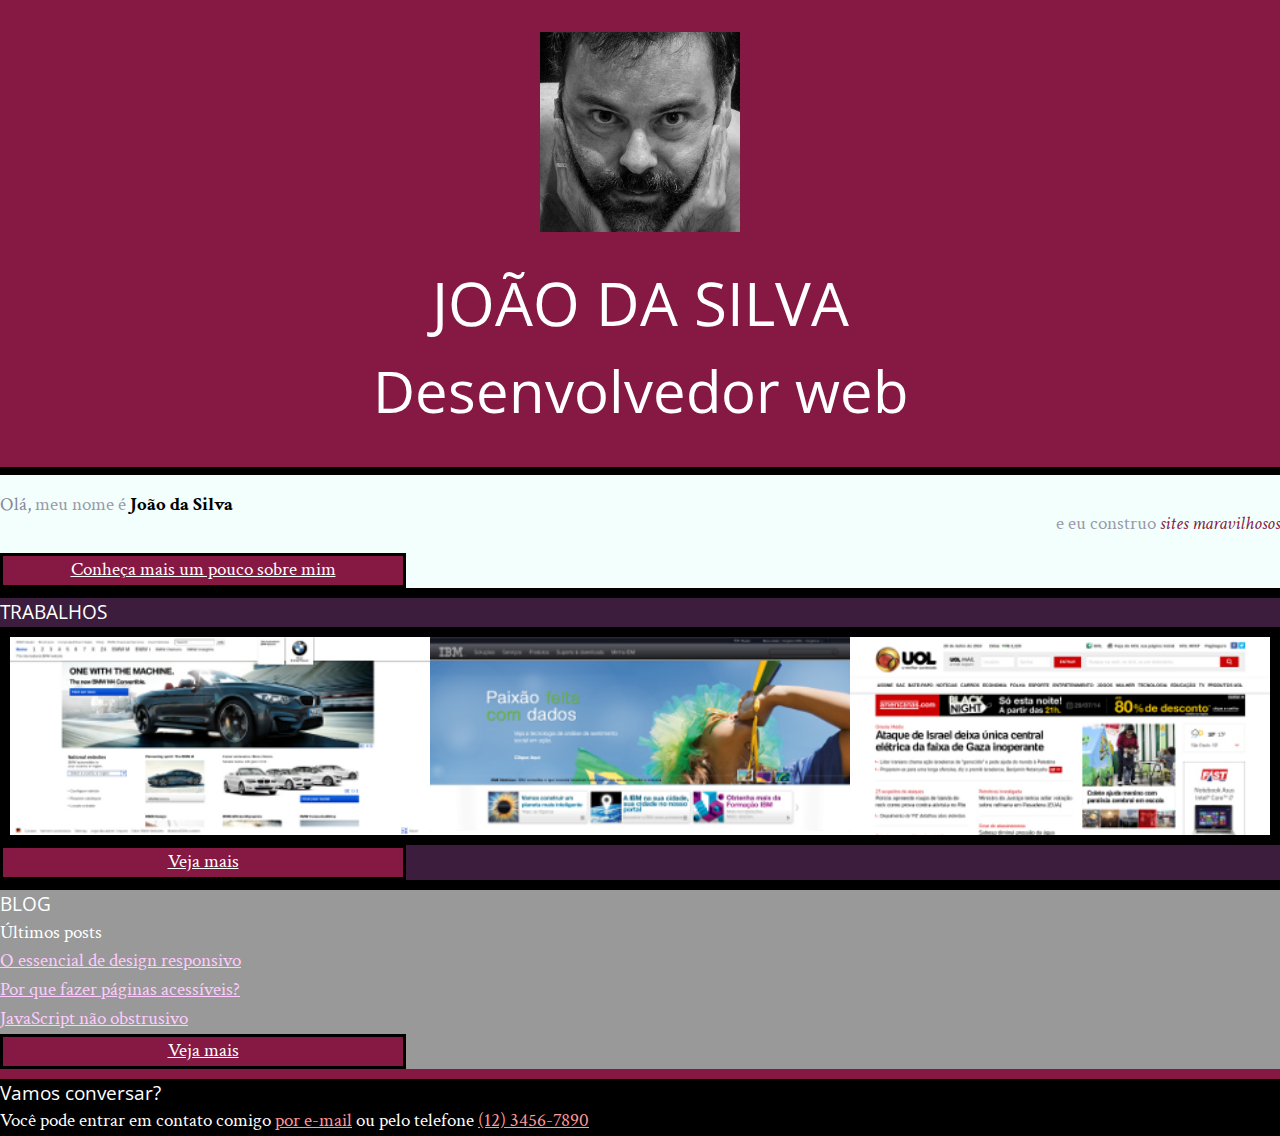
==== index.html @ 9b1b8ce1 "Página principal atualizada" ====
<!DOCTYPE html>
<html lang="pt">
<head>
    <meta charset="UTF-8">
    <title>João da Silva - Desenvolvedor Web</title>
    <link rel="shortcut icon" href="imagens/favicon.png">
    <link rel="stylesheet" href="css/reset.css">
    <link rel="stylesheet" href="css/site.css">
    <link rel="stylesheet" href="css/index.css">
    <link rel="stylesheet" href="http://fonts.googleapis.com/css?family=Crimson+Text:400,400italic,600">
    <link rel="stylesheet" href="http://fonts.googleapis.com/css?family=Open+Sans+Condensed:700">
    <link rel="stylesheet" href="http://fonts.googleapis.com/css?family=Shadows+Into+Light">
</head>
<body>
    <header class="titulo-principal">
        <img class="foto-home" src="imagens/eu.jpg" alt="Foto de João da Silva">
        <h1>João da Silva</h1>
        <p class="subtitulo-principal">Desenvolvedor web</p>
    </header>
    <main>
        <section class="secao-inicio saudacao">
            <p class="saudacao"><span class="saudacao-inicio">Olá,</span> meu nome é <strong>João da Silva</strong> <span class="saudacao-ultima-linha">e eu construo <em>sites maravilhosos</em></span></p>
            <a class="botao-index" href="bio.html">Conheça mais um pouco sobre mim</a>
        </section>
        <section class="secao-inicio trabalhos">
            <h2>Trabalhos</h2>
            <ul>
                <li><img src="imagens/bmw.png" alt="Site da BMW"></li>
                <li><img src="imagens/ibm.png" alt="Site da IBM"></li>
                <li><img src="imagens/uol.png" alt="Site da UOL"></li>
            </ul>
            <a class="botao-index" href="portfolio.html">Veja mais</a>
        </section>
        <section class="secao-inicio blog">
            <h2>Blog</h2>
            <small>Últimos posts</small>
            <ol>
                <li>
                    <a href="blog.html">O essencial de design responsivo</a>
                </li>
                <li>
                    <a href="blog.html">Por que fazer páginas acessíveis?</a>
                </li>
                <li>
                    <a href="blog.html">JavaScript não obstrusivo</a>
                </li>
            </ol>
            <a class="botao-index" href="blog.html">Veja mais</a>
        </section>
    </main>
    <footer>
        <h2>Vamos conversar?</h2>
        <p>Você pode entrar em contato comigo <a href="contato.html">por e-mail</a> ou pelo telefone <a href="tel:+551234567890">(12) 3456-7890</a></p>
    </footer>
</body>
</html>
---- css/site.css ----
body {
    font-family: "Crimson Text", "Times New Roman", serif;
    background-color: #F2FFFC;
    font-size: 120%;
    line-height: 1.5;
}

h1,
h2,
.subtitulo-principal {
    font-family: "Open Sans Condensed", "Arial", sans-serif;
}

h1 {
    text-transform: uppercase;
    font-size: 60px;
}

.titulo-principal {
    font-size: 300%;
    text-align: center;
    background-color: #851944;
    color: #FFF;
    padding: 2rem;
    border-bottom: .5rem solid #000;
}

.subtitulo-texto {
    font-size: 30px;
    clear: both;
}

main a {
    color: #851944;
}

main p {
    text-align: justify;
    margin: 20px 0;
}

.navegacao-site {
    text-align: center;
    background-color: #3C1D3D;
    color: #F2FFFC;
    padding: 20px;
}

.navegacao-site a {
    color: inherit;
    font-family: "Open Sans Condensed", "Arial", sans-serif;
    text-transform: lowercase;
}

.navegacao-site h1 {
    font-size: 30px;
    margin-bottom: 25px;
}

.rodape-pagina {
    background-color: #000;
    color: #F2FFFC;
    padding: 20px;
    clear: both;
    bottom: 0;
    left: 0;
    width: 100%;
    box-sizing: border-box;
}

.container {
    width: 720px;
    margin-left: auto;
    margin-right: auto;
    padding: 30px 0;
}

strong {
    font-weight: bold;
}

em {
    font-style: italic;
}

.icones-redes-sociais li {
    display: inline-block;
}

.icones-redes-sociais a {
    width: 40px;
    height: 40px;
    display: block;
    text-indent: -99999px;
}

.github {
    background-image: url(../imagens/github.png);
}

.twitter {
    background-image: url(../imagens/twitter.png);
}

.linkedin {
    background-image: url(../imagens/linkedin.png);
}

main {
    width: 80%;
    float: left;
}

.minha-foto,
.navegacao-site {
    border-left: 10px solid black;
    border-bottom: 10px solid black;
    box-sizing: border-box;
}

.navegacao-site {
    width: 20%;
    float: right;
    position: relative;
    top: 300px;
}

.minha-foto {
    position: absolute;
    top: 0;
    right: 0;
    height: 300px;
}
---- css/index.css ----
.foto-home {
    height: 200px;
}
.saudacao p {
    color: #99A;
    line-height: 1;
}
.saudacao-inicio {
    color: #889;
}
.saudacao-ultima-linha {
    text-align: right;
    display: block;
}
.saudacao strong {
    color: #000;
}
.saudacao em {
    color: #851944;
}
.botao-index {
    background-color: #851944;
    color: #FFF;
    border: .2em solid black;
    width: 400px;
    display: block;
    text-align: center;
}
.secao-inicio h2 {
    text-transform: uppercase;
}
.trabalhos {
    background-color: #3C1D3D;
    border-top: 10px solid #000;
    border-bottom: 10px solid #000;
}
.trabalhos h2 {
    color: #FFF;
}
.trabalhos ul {
    overflow: hidden;
    border: 10px solid black;
}
.trabalhos li {
    float: left;
    width: 33.333%;
}
.trabalhos img {
    width: 100%;
    display: block;
}
.blog {
    background-color: #999;
    color: #FFF;
    border-bottom: 10px solid #851944;
}
.blog li a {
    color: #FCF;
}
footer {
    background-color: #000;
    color: #FFF;
}
footer a {
    color: #F99;
}
main {
    width: 100%;
    padding-bottom: 0;
    float: none;
}
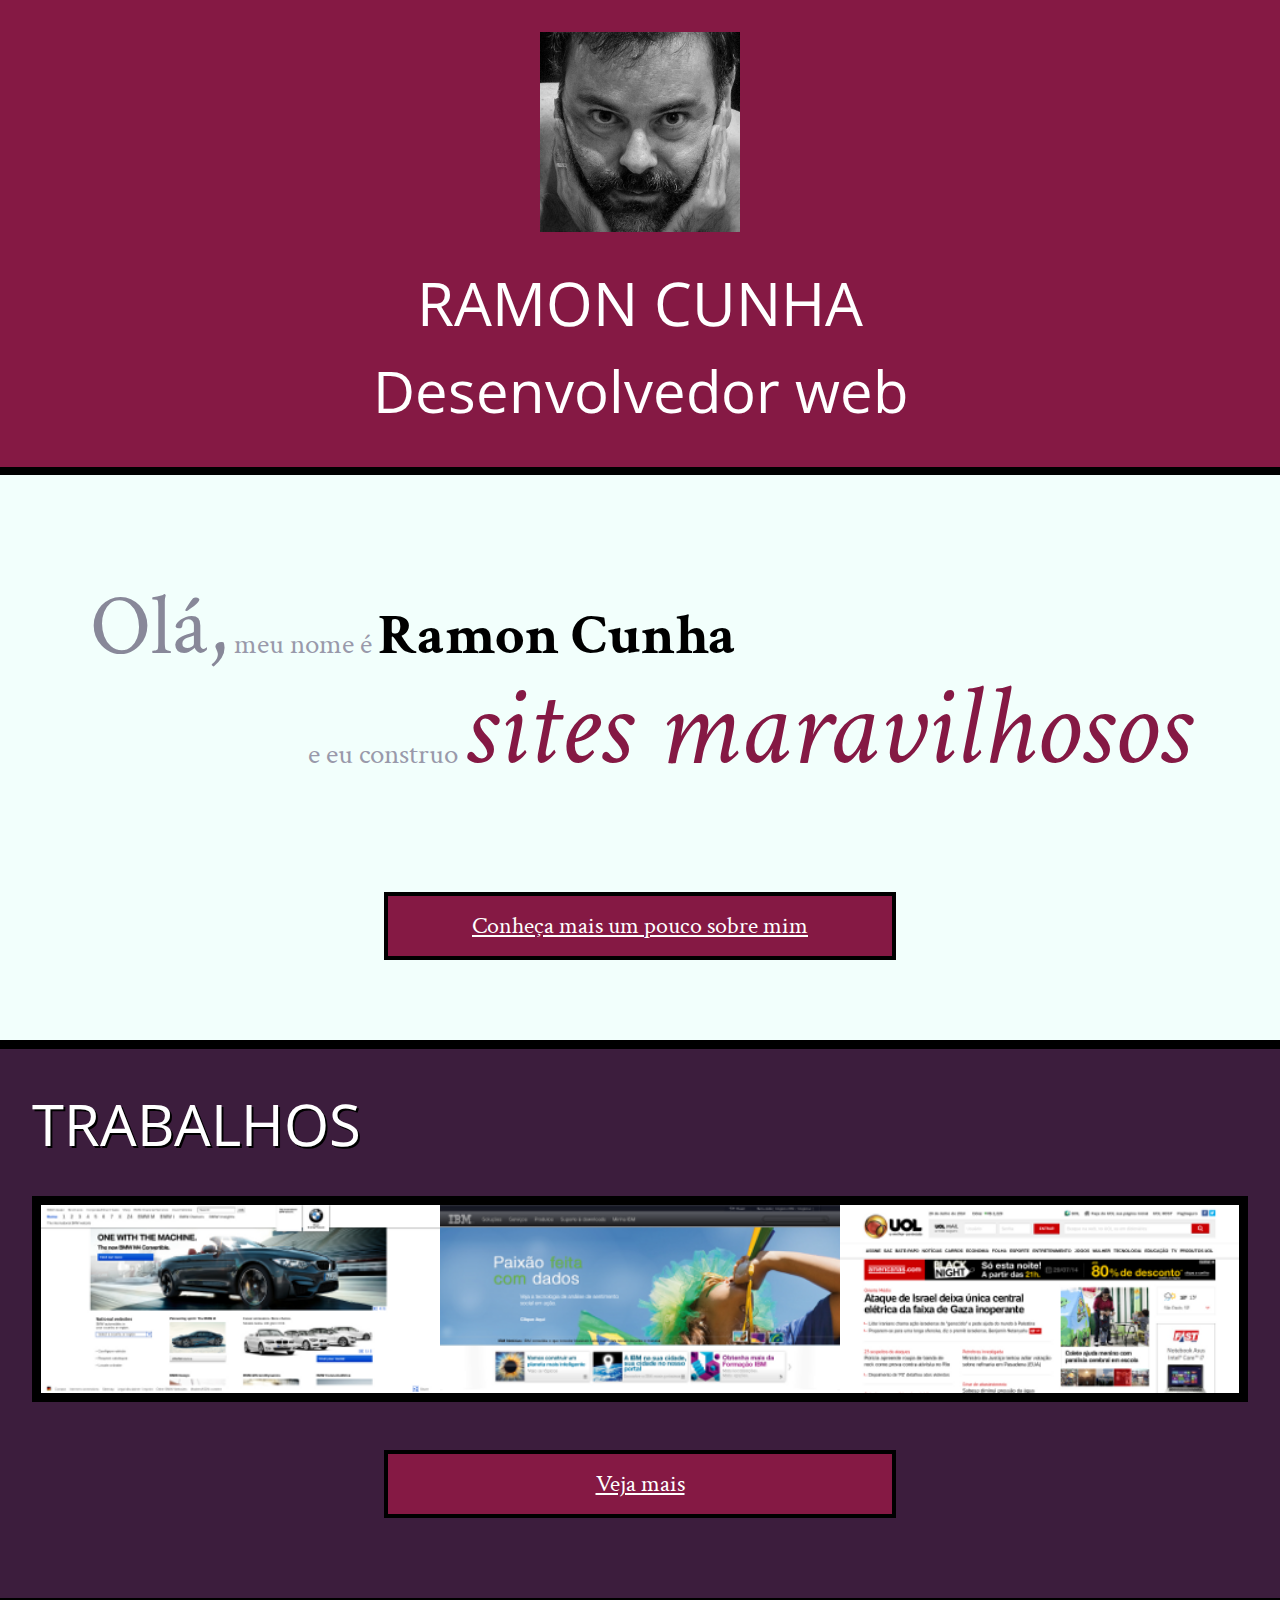
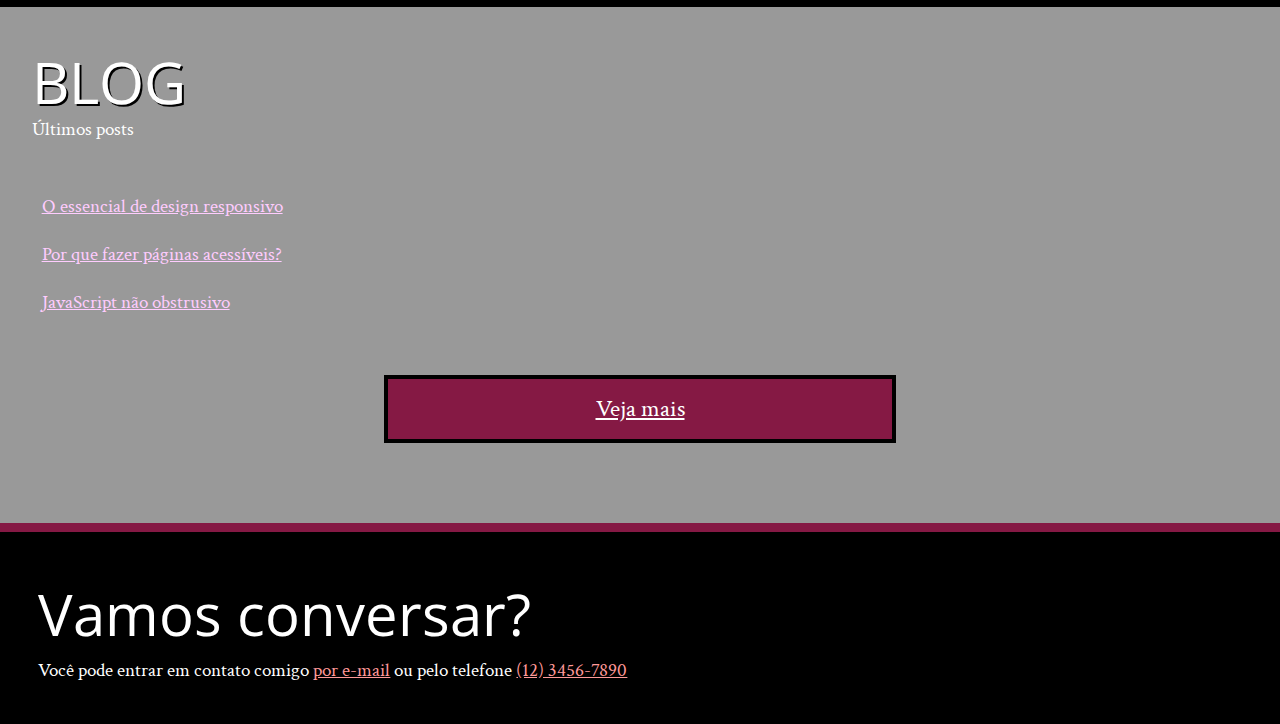
==== commit f8d983f5: "Alterando valores para medida flexivel" ====
--- a/index.html
+++ b/index.html
@@ -2,7 +2,7 @@
 <html lang="pt">
 <head>
     <meta charset="UTF-8">
-    <title>João da Silva - Desenvolvedor Web</title>
+    <title>Ramon Cunha - Desenvolvedor Web</title>
     <link rel="shortcut icon" href="imagens/favicon.png">
     <link rel="stylesheet" href="css/reset.css">
     <link rel="stylesheet" href="css/site.css">
@@ -14,12 +14,12 @@
 <body>
     <header class="titulo-principal">
         <img class="foto-home" src="imagens/eu.jpg" alt="Foto de João da Silva">
-        <h1>João da Silva</h1>
+        <h1>Ramon Cunha</h1>
         <p class="subtitulo-principal">Desenvolvedor web</p>
     </header>
     <main>
         <section class="secao-inicio saudacao">
-            <p class="saudacao"><span class="saudacao-inicio">Olá,</span> meu nome é <strong>João da Silva</strong> <span class="saudacao-ultima-linha">e eu construo <em>sites maravilhosos</em></span></p>
+            <p class="saudacao"><span class="saudacao-inicio">Olá,</span> meu nome é <strong>Ramon Cunha</strong> <span class="saudacao-ultima-linha">e eu construo <em>sites maravilhosos</em></span></p>
             <a class="botao-index" href="bio.html">Conheça mais um pouco sobre mim</a>
         </section>
         <section class="secao-inicio trabalhos">
--- a/css/index.css
+++ b/css/index.css
@@ -2,44 +2,58 @@
     height: 200px;
 }
 .saudacao p {
+    font-size: 1.5em;
     color: #99A;
     line-height: 1;
+    padding: 2em;
 }
 .saudacao-inicio {
     color: #889;
+    font-size: 3em;
 }
 .saudacao-ultima-linha {
     text-align: right;
     display: block;
 }
 .saudacao strong {
+    font-size: 2em;
     color: #000;
 }
 .saudacao em {
     color: #851944;
+    font-size: 4em;
 }
 .botao-index {
     background-color: #851944;
     color: #FFF;
     border: .2em solid black;
-    width: 400px;
+    width: 40ch;
     display: block;
     text-align: center;
+    font-size: 1.25em;
+    padding: .5em;
+    margin: 2em auto;
+}
+.secao-inicio {
+    padding: 2rem;
 }
 .secao-inicio h2 {
     text-transform: uppercase;
+    font-size: 3em;
+    text-shadow: 2px 2px #000;
+    margin-bottom: .5em;
 }
 .trabalhos {
     background-color: #3C1D3D;
-    border-top: 10px solid #000;
-    border-bottom: 10px solid #000;
+    border-top: .5em solid #000;
+    border-bottom: .5em solid #000;
 }
 .trabalhos h2 {
     color: #FFF;
 }
 .trabalhos ul {
     overflow: hidden;
-    border: 10px solid black;
+    border: .5em solid black;
 }
 .trabalhos li {
     float: left;
@@ -52,14 +66,24 @@
 .blog {
     background-color: #999;
     color: #FFF;
-    border-bottom: 10px solid #851944;
+    border-bottom: .5em solid #851944;
+}
+.blog small {
+    position: relative;
+    top: -2em;
 }
 .blog li a {
     color: #FCF;
+    padding: .5em;
+    display: block;
 }
 footer {
     background-color: #000;
     color: #FFF;
+    padding: 2em;
+}
+footer h2{
+    font-size: 3em;
 }
 footer a {
     color: #F99;
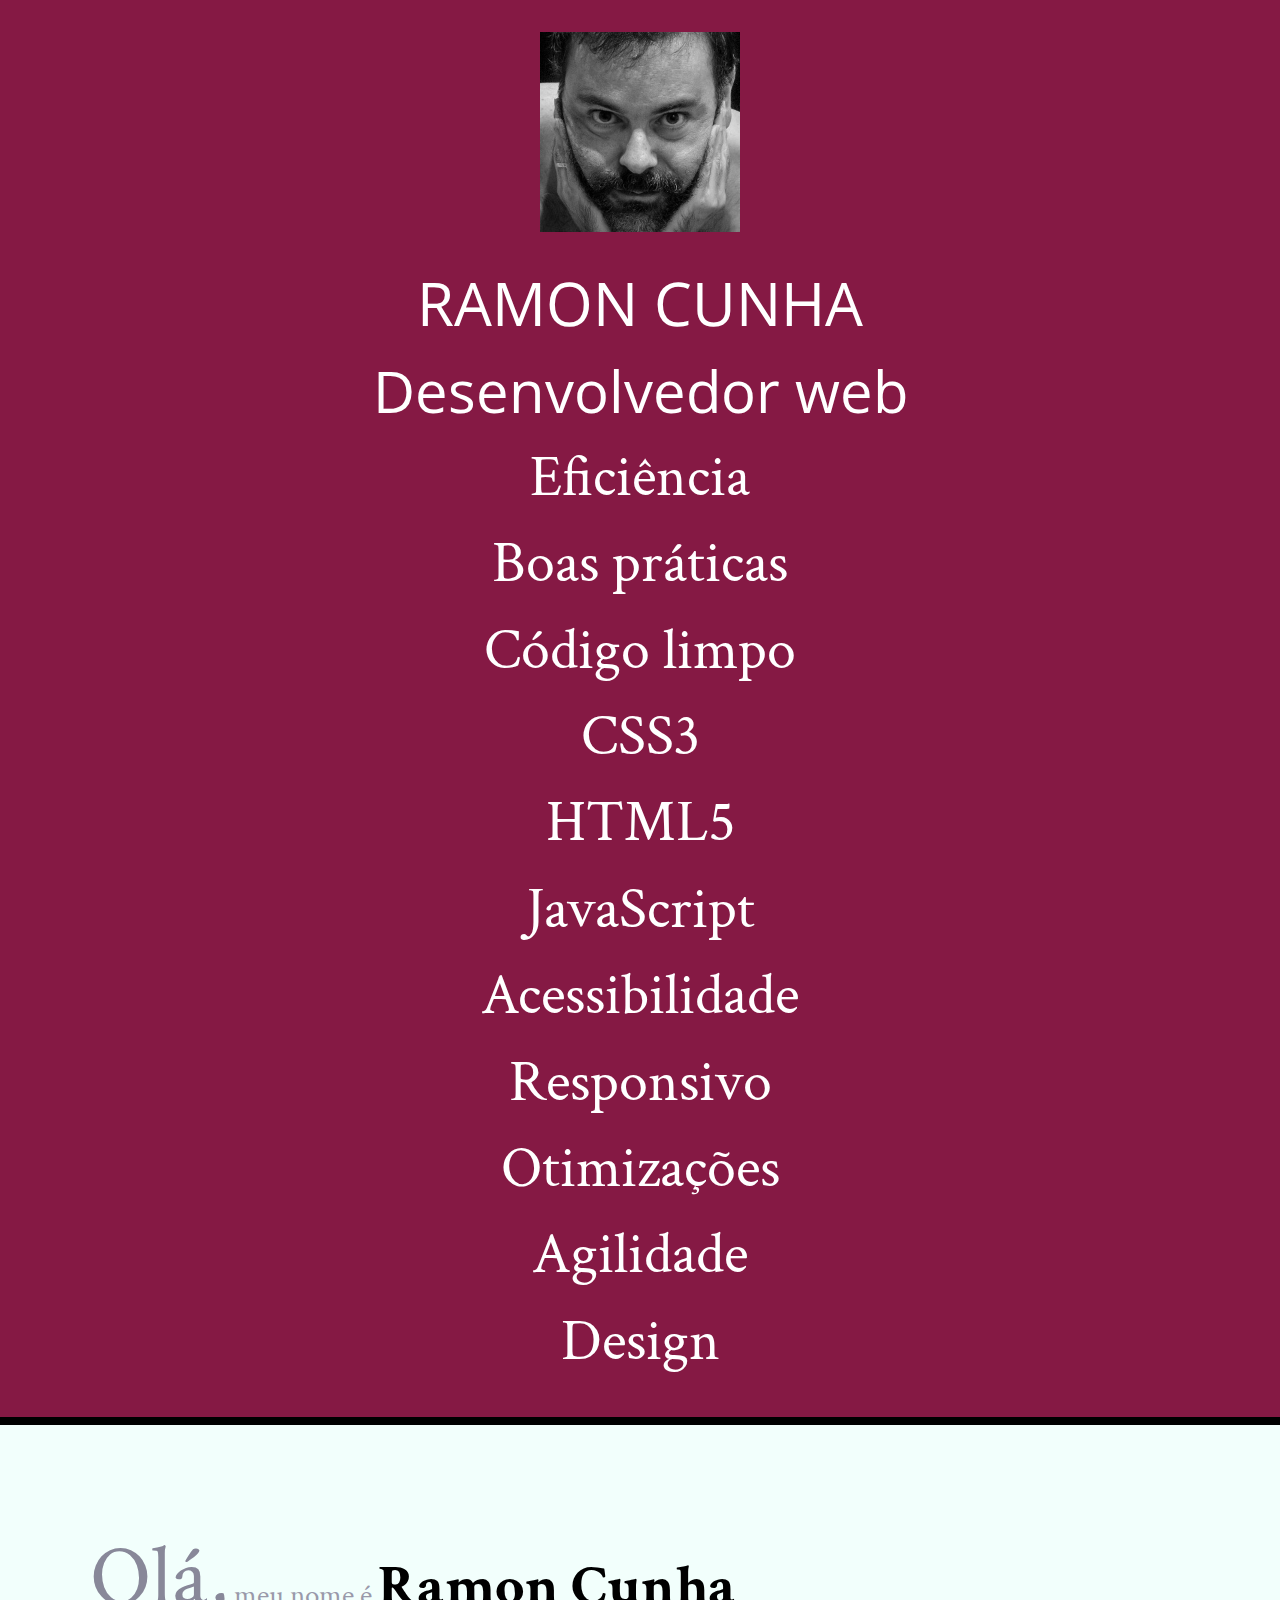
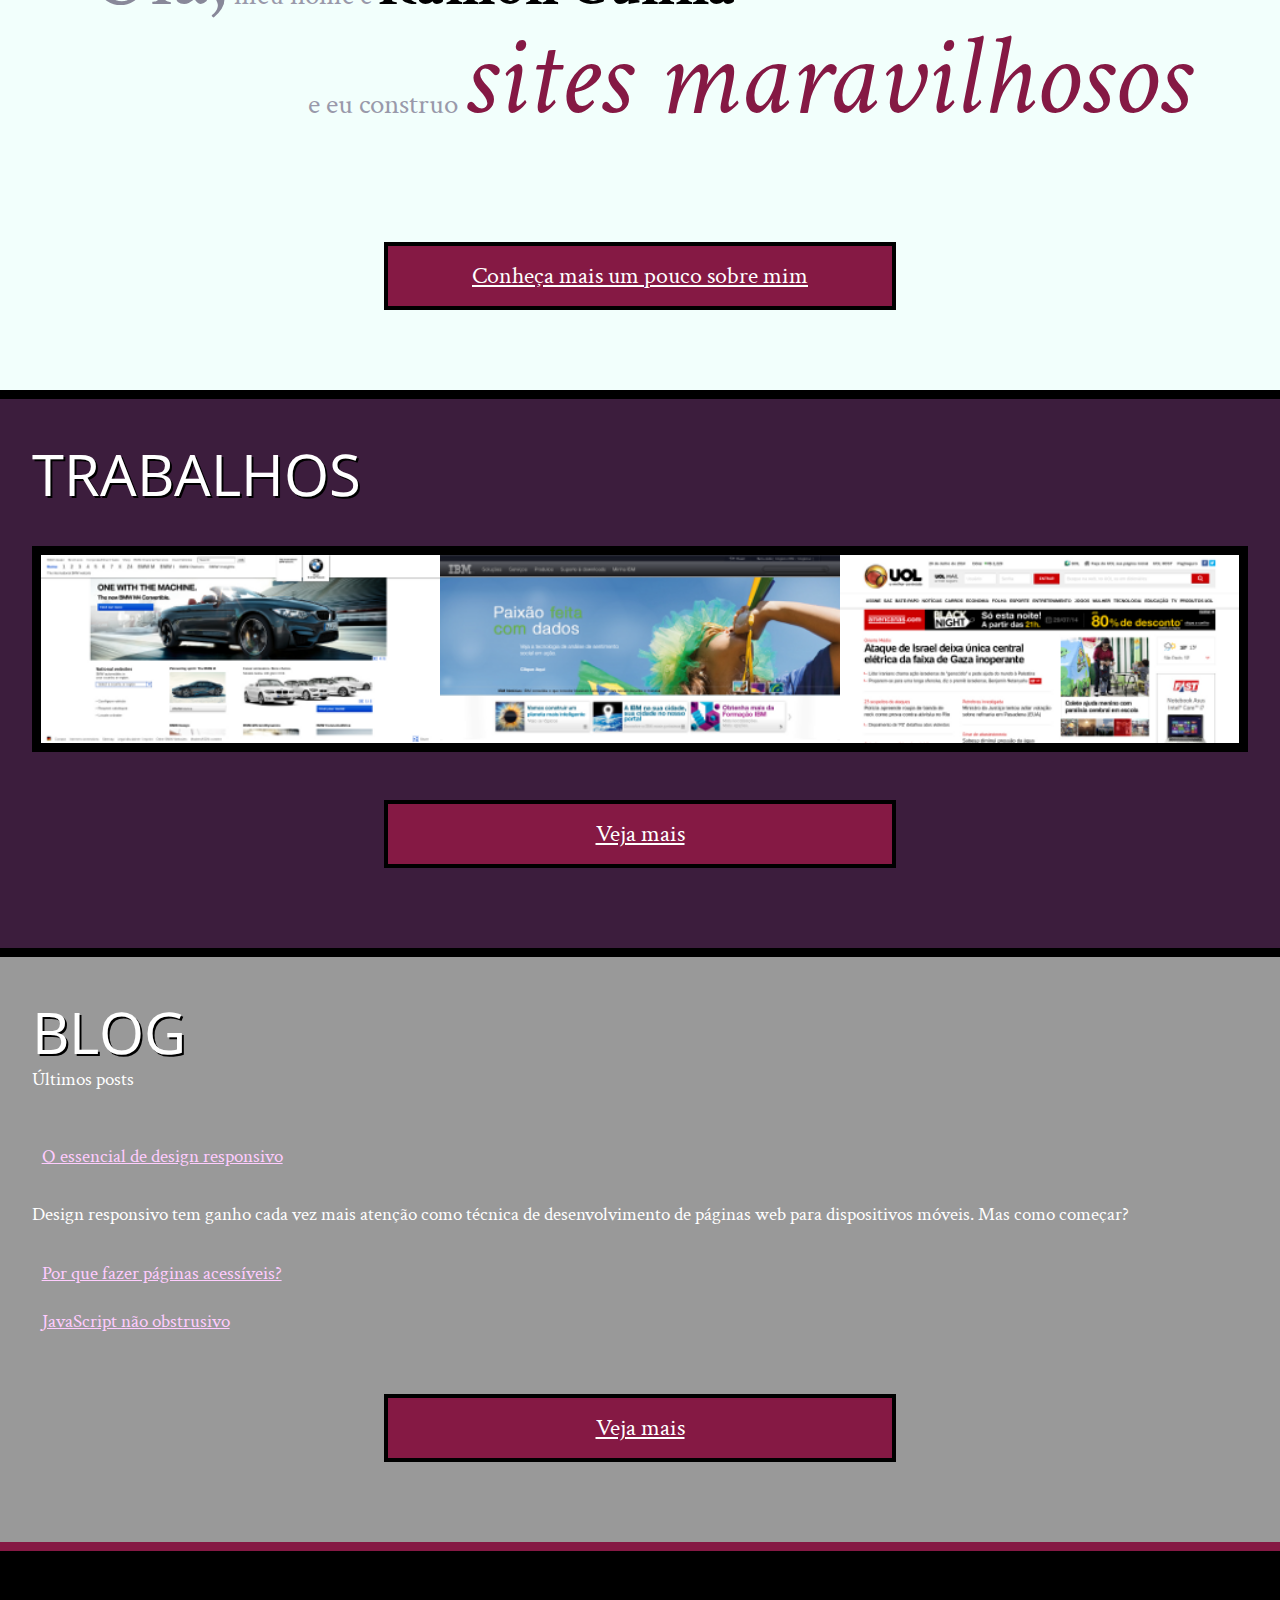
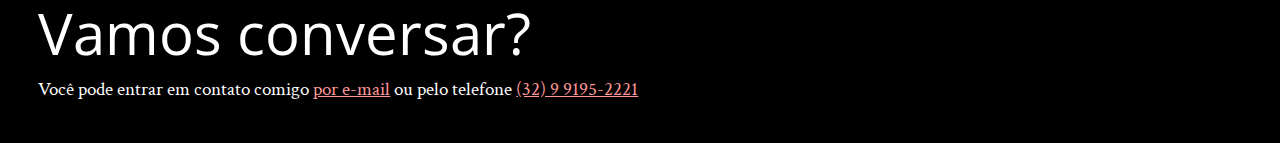
==== commit f6238d85: "Adicionando palavras ao topo" ====
--- a/index.html
+++ b/index.html
@@ -16,6 +16,19 @@
         <img class="foto-home" src="imagens/eu.jpg" alt="Foto de João da Silva">
         <h1>Ramon Cunha</h1>
         <p class="subtitulo-principal">Desenvolvedor web</p>
+        <ul>
+            <li class="palavra-home eficiencia">Eficiência</li>
+            <li class="palavra-home boas-praticas">Boas práticas</li>
+            <li class="palavra-home codigo-limpo">Código limpo</li>
+            <li class="palavra-home css3">CSS3</li>
+            <li class="palavra-home html5">HTML5</li>
+            <li class="palavra-home javascript">JavaScript</li>
+            <li class="palavra-home acessibilidade">Acessibilidade</li>
+            <li class="palavra-home responsivo">Responsivo</li>
+            <li class="palavra-home otimizacoes">Otimizações</li>
+            <li class="palavra-home agilidade">Agilidade</li>
+            <li class="palavra-home design">Design</li>
+        </ul>
     </header>
     <main>
         <section class="secao-inicio saudacao">
@@ -36,7 +49,10 @@
             <small>Últimos posts</small>
             <ol>
                 <li>
-                    <a href="blog.html">O essencial de design responsivo</a>
+                    <a href="blog.html" class="essencial-design">O essencial de design responsivo</a>
+                    <p class="inicio-post">
+                        Design responsivo tem ganho cada vez mais atenção como técnica de desenvolvimento de páginas web para dispositivos móveis. Mas como começar?
+                    </p>
                 </li>
                 <li>
                     <a href="blog.html">Por que fazer páginas acessíveis?</a>
@@ -50,7 +66,7 @@
     </main>
     <footer>
         <h2>Vamos conversar?</h2>
-        <p>Você pode entrar em contato comigo <a href="contato.html">por e-mail</a> ou pelo telefone <a href="tel:+551234567890">(12) 3456-7890</a></p>
+        <p>Você pode entrar em contato comigo <a href="contato.html">por e-mail</a> ou pelo telefone <a href="tel:+551234567890">(32) 9 9195-2221</a></p>
     </footer>
 </body>
 </html>
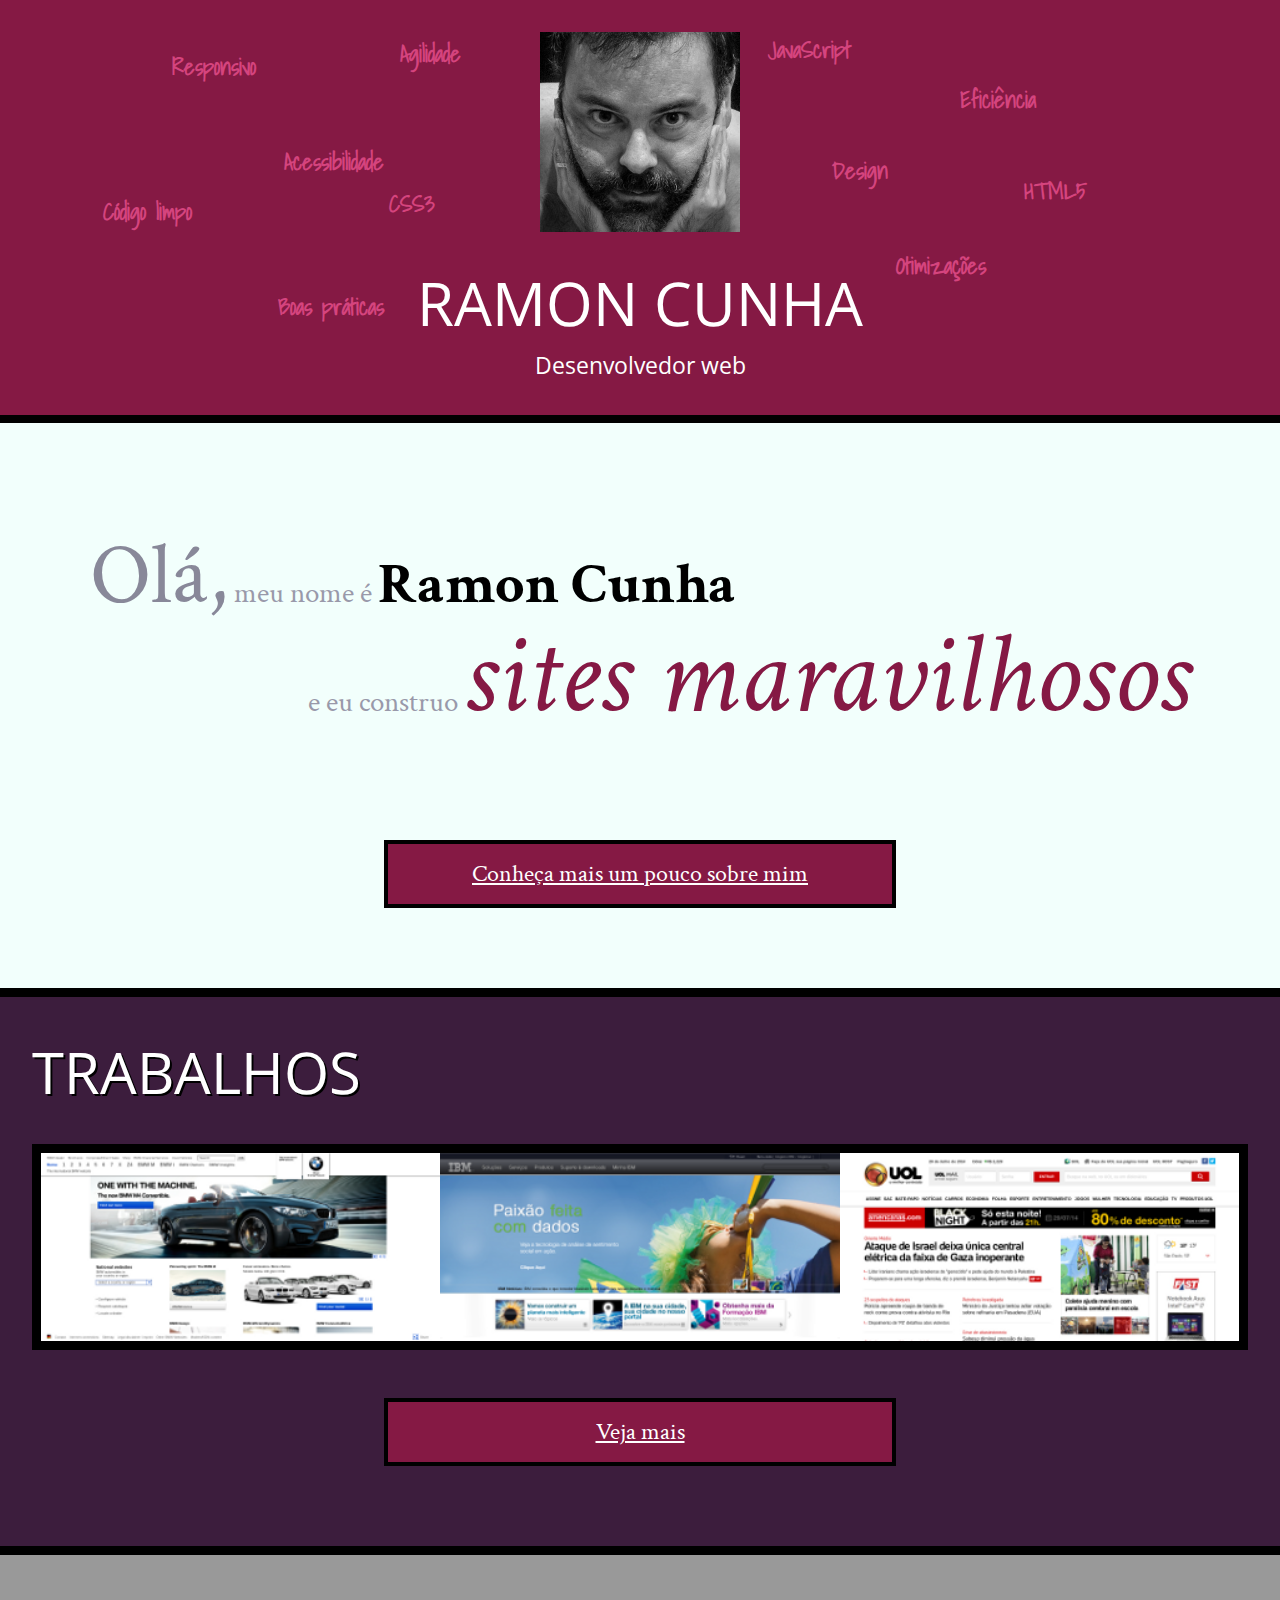
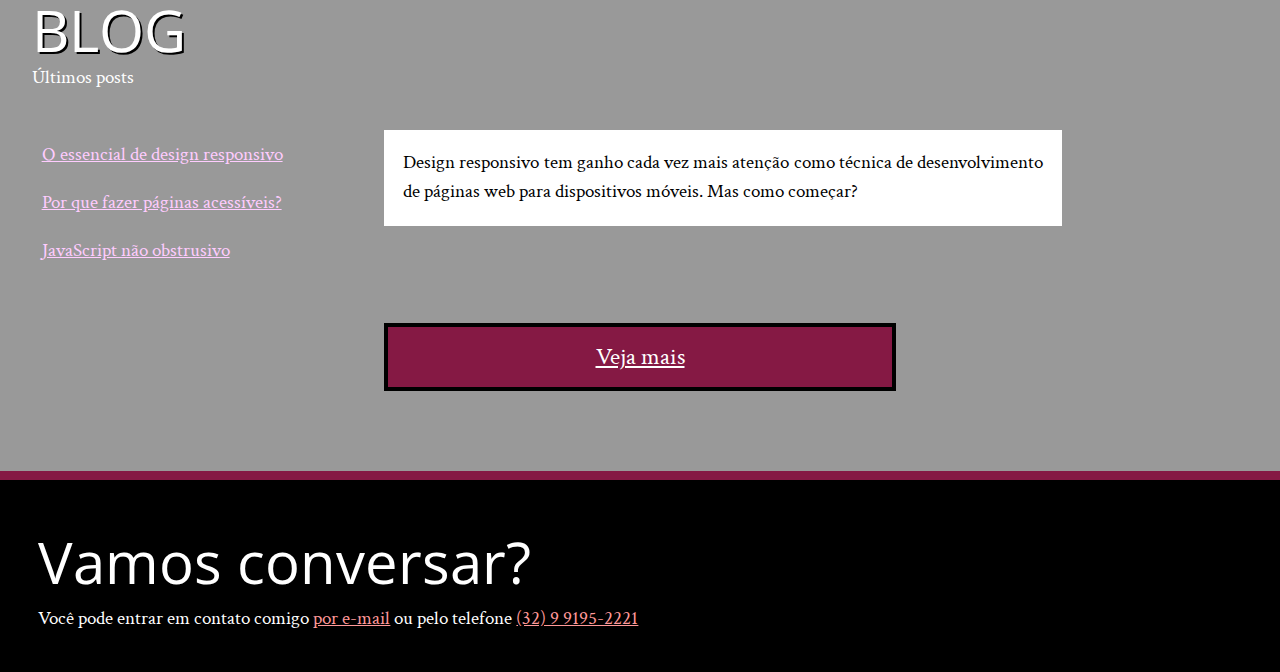
==== commit 78dea34e: "Criando box post recente" ====
--- a/index.html
+++ b/index.html
@@ -48,16 +48,16 @@
             <h2>Blog</h2>
             <small>Últimos posts</small>
             <ol>
-                <li>
-                    <a href="blog.html" class="essencial-design">O essencial de design responsivo</a>
+                <li class="post1">
+                    <a href="blog.html">O essencial de design responsivo</a>
                     <p class="inicio-post">
                         Design responsivo tem ganho cada vez mais atenção como técnica de desenvolvimento de páginas web para dispositivos móveis. Mas como começar?
                     </p>
                 </li>
-                <li>
+                <li class="post2">
                     <a href="blog.html">Por que fazer páginas acessíveis?</a>
                 </li>
-                <li>
+                <li class="post3">
                     <a href="blog.html">JavaScript não obstrusivo</a>
                 </li>
             </ol>
--- a/css/index.css
+++ b/css/index.css
@@ -1,5 +1,11 @@
 .foto-home {
     height: 200px;
+}
+header {
+    position: relative;
+}
+.subtitulo-principal{
+    font-size: .4em;
 }
 .saudacao p {
     font-size: 1.5em;
@@ -67,6 +73,7 @@
     background-color: #999;
     color: #FFF;
     border-bottom: .5em solid #851944;
+    position: relative;
 }
 .blog small {
     position: relative;
@@ -93,3 +100,67 @@
     padding-bottom: 0;
     float: none;
 }
+.palavra-home {
+    font-family: "Shadows Into Light", cursive;
+    color: #D5447E;
+    font-weight: bold;
+    font-size: 0.40em;
+    position: absolute;
+}
+.eficiencia {
+    top: 20%;
+    left: 75%;
+}
+.boas-praticas {
+    top: 70%;
+    right: 70%;
+}
+.codigo-limpo {
+    top: 47%;
+    right: 85%;
+}
+.css3 {
+    top: 45%;
+    right: 66%;
+}
+.html5 {
+    top: 42%;
+    left: 80%;
+}
+.javascript {
+    top: 8%;
+    left: 60%;
+}
+.acessibilidade {
+    top: 35%;
+    right: 70%;
+}
+.responsivo {
+    top: 12%;
+    right: 80%;
+}
+.otimizacoes {
+    top: 60%;
+    left: 70%;
+}
+.agilidade {
+    top: 9%;
+    right: 64%;
+}
+.design {
+    top: 37%;
+    left: 65%;
+}
+.essencial-design {
+    color: #E13868;
+    background-color: white;
+}
+.inicio-post {
+    color: black;
+    background-color: white;
+    padding: 1em;
+    position: absolute;
+    width: 50%;
+    top: 30%;
+    left: 30%;
+}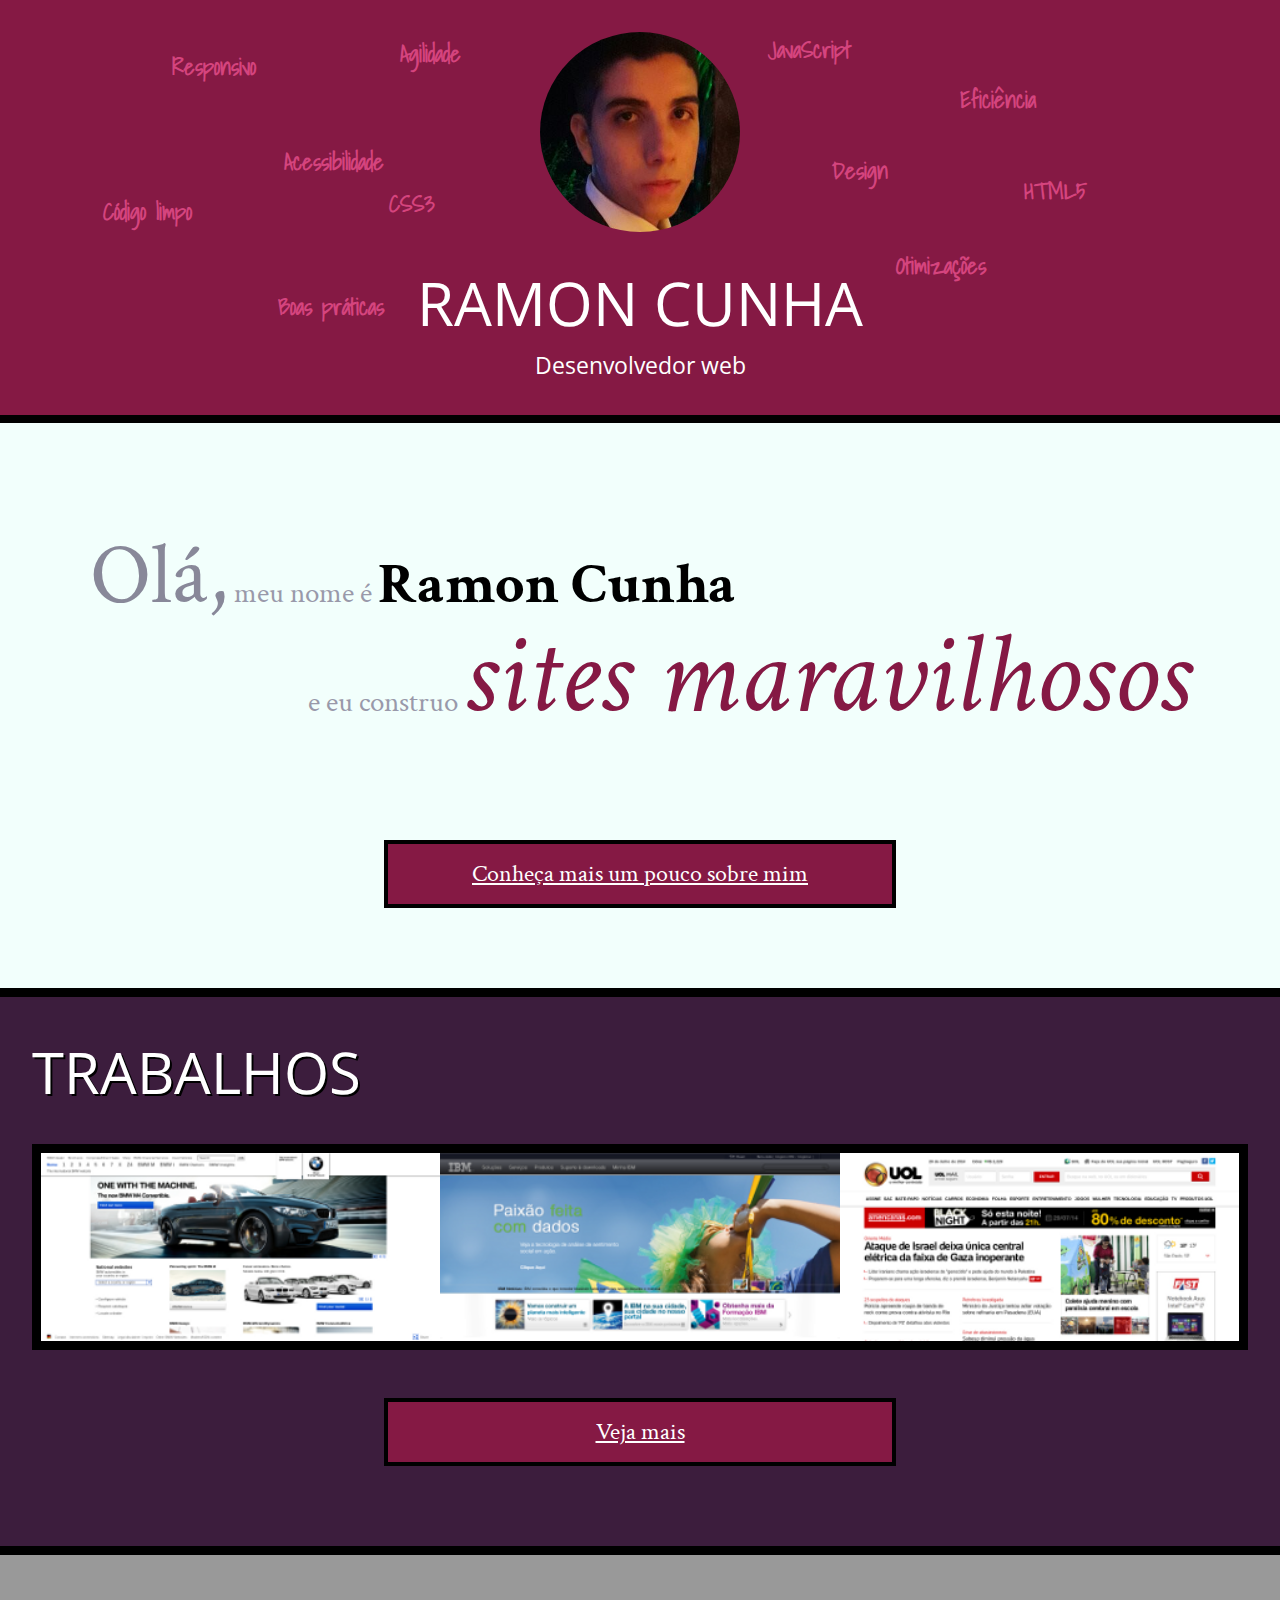
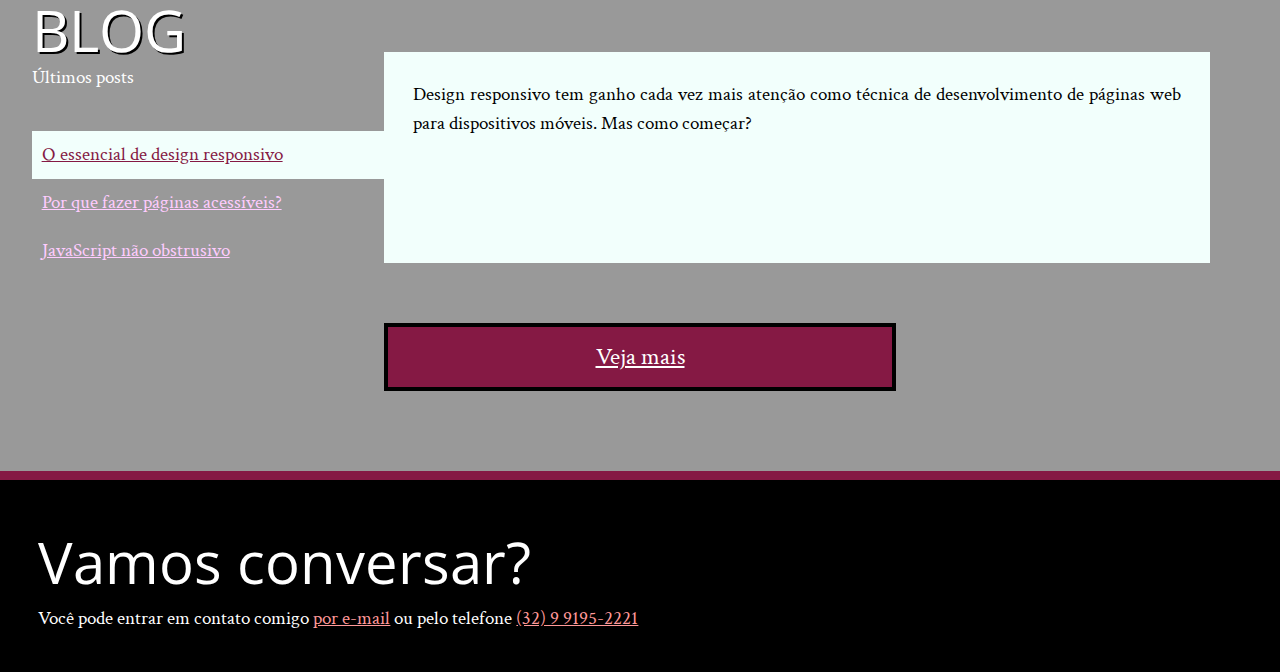
==== commit d4797bf0: "Arredondando bordas da imagem 'eu'" ====
--- a/index.html
+++ b/index.html
@@ -13,7 +13,7 @@
 </head>
 <body>
     <header class="titulo-principal">
-        <img class="foto-home" src="imagens/eu.jpg" alt="Foto de João da Silva">
+        <img class="foto-home" src="imagens/eu.png" alt="Foto de Ramon Cunha">
         <h1>Ramon Cunha</h1>
         <p class="subtitulo-principal">Desenvolvedor web</p>
         <ul>
--- a/css/index.css
+++ b/css/index.css
@@ -1,5 +1,6 @@
 .foto-home {
     height: 200px;
+    border-radius: 2em;
 }
 header {
     position: relative;
@@ -75,11 +76,14 @@
     border-bottom: .5em solid #851944;
     position: relative;
 }
+.blog li {
+    width: 50%;
+}
 .blog small {
     position: relative;
     top: -2em;
 }
-.blog li a {
+.blog .post2 a, .blog .post3 a {
     color: #FCF;
     padding: .5em;
     display: block;
@@ -151,16 +155,20 @@
     top: 37%;
     left: 65%;
 }
-.essencial-design {
+.post1 {
     color: #E13868;
-    background-color: white;
+    background-color: #F2FFFC;
+    padding: .5em;
+    display: inline-block;
 }
-.inicio-post {
+.blog .inicio-post {
     color: black;
     background-color: white;
-    padding: 1em;
+    background-color: #F2FFFC;
+    padding: 1.5em;
     position: absolute;
-    width: 50%;
-    top: 30%;
+    top: 4em;
     left: 30%;
+    height: 8em;
+    width: 60%;
 }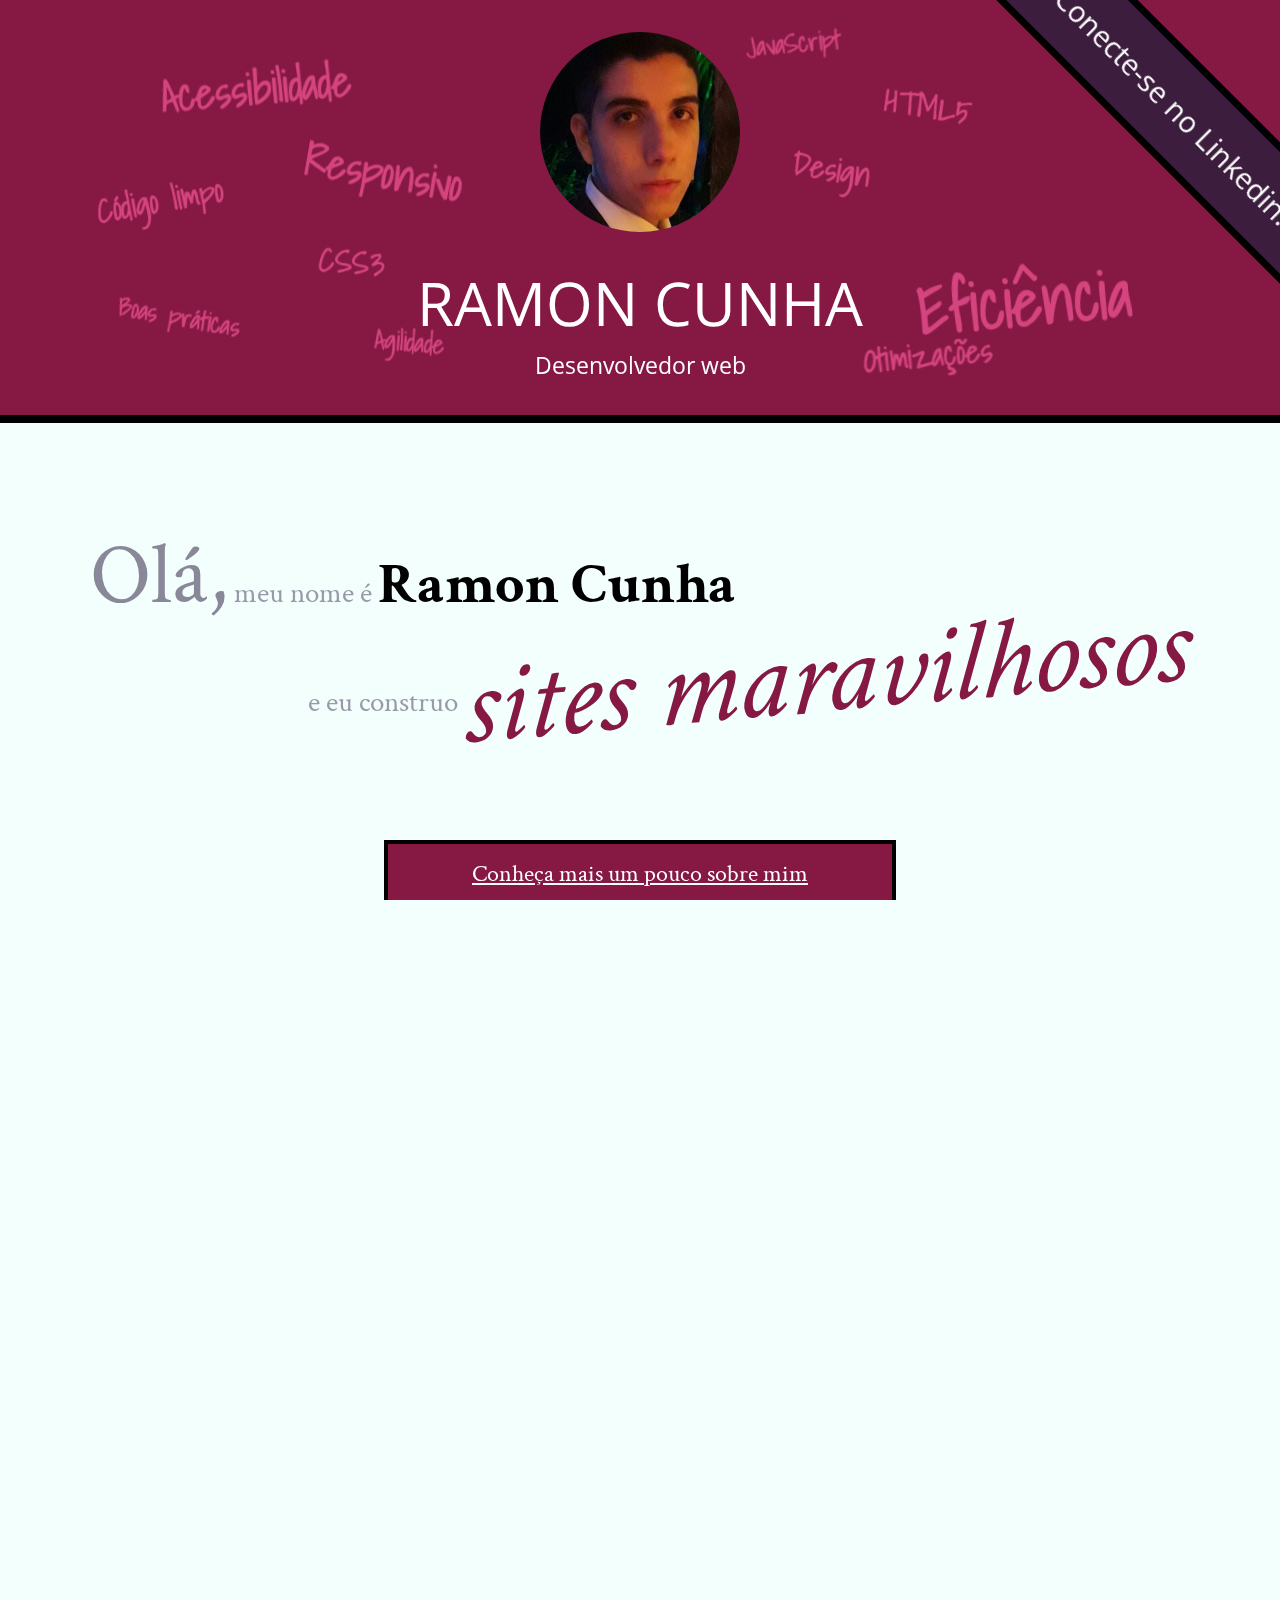
==== commit d837102b: "Adicionando palavras 3D e parallax" ====
--- a/index.html
+++ b/index.html
@@ -16,7 +16,7 @@
         <img class="foto-home" src="imagens/eu.png" alt="Foto de Ramon Cunha">
         <h1>Ramon Cunha</h1>
         <p class="subtitulo-principal">Desenvolvedor web</p>
-        <ul>
+        <ul class="palavras-home">
             <li class="palavra-home eficiencia">Eficiência</li>
             <li class="palavra-home boas-praticas">Boas práticas</li>
             <li class="palavra-home codigo-limpo">Código limpo</li>
@@ -29,6 +29,7 @@
             <li class="palavra-home agilidade">Agilidade</li>
             <li class="palavra-home design">Design</li>
         </ul>
+        <a class="banner-canto" href="https://www.linkedin.com/in/ramon-cunha-376127148/">Conecte-se no Linkedin!</a>
     </header>
     <main>
         <section class="secao-inicio saudacao">
--- a/css/site.css
+++ b/css/site.css
@@ -50,6 +50,7 @@
     color: inherit;
     font-family: "Open Sans Condensed", "Arial", sans-serif;
     text-transform: lowercase;
+    text-decoration: none;
 }
 
 .navegacao-site h1 {
--- a/css/index.css
+++ b/css/index.css
@@ -1,3 +1,13 @@
+body {
+    overflow-x: hidden;
+    perspective: 6px;
+    perspective-origin: 50% 160px;
+    height: 100%;
+}
+html {
+    overflow-x: hidden;
+    height: 100%;
+}
 .foto-home {
     height: 200px;
     border-radius: 2em;
@@ -29,6 +39,8 @@
 .saudacao em {
     color: #851944;
     font-size: 4em;
+    display: inline-block;
+    transform: rotate(-5deg) skew(-10deg);
 }
 .botao-index {
     background-color: #851944;
@@ -108,52 +120,73 @@
     font-family: "Shadows Into Light", cursive;
     color: #D5447E;
     font-weight: bold;
-    font-size: 0.40em;
+    font-size: 150%;
     position: absolute;
 }
 .eficiencia {
-    top: 20%;
-    left: 75%;
-}
+    top: 50%;
+    left: 60%;
+    transform: translate(-50%, -50%) rotate(-5deg) translateZ(4px) scale(0.25);
+}
+
 .boas-praticas {
     top: 70%;
-    right: 70%;
-}
+    left: 20%;
+    transform: translate(-50%, -50%) rotate(10deg) translateZ(1px) scale(0.25);
+}
+
 .codigo-limpo {
-    top: 47%;
-    right: 85%;
-}
+    top: 45%;
+    left: 25%;
+    transform: translate(-50%, -50%) rotate(-10deg) translateZ(2px) scale(0.25);
+}
+
 .css3 {
-    top: 45%;
-    right: 66%;
-}
+    top: 55%;
+    left: 35%;
+    transform: translate(-50%, -50%) rotate(5deg) translateZ(2px) scale(0.25);
+}
+
 .html5 {
-    top: 42%;
-    left: 80%;
-}
+    top: 30%;
+    left: 65%;
+    transform: translate(-50%, -50%) rotate(10deg) translateZ(2px) scale(0.25);
+}
+
 .javascript {
-    top: 8%;
+    top: 15%;
     left: 60%;
-}
+    transform: translate(-50%, -50%) rotate(-5deg) translateZ(1px) scale(0.25);
+}
+
 .acessibilidade {
-    top: 35%;
-    right: 70%;
-}
+    top: 30%;
+    left: 35%;
+    transform: translate(-50%, -50%) rotate(-5deg) translateZ(3px) scale(0.25);
+}
+
 .responsivo {
-    top: 12%;
-    right: 80%;
-}
+    top: 40%;
+    left: 40%;
+    transform: translate(-50%, -50%) rotate(10deg) translateZ(3px) scale(0.25);
+}
+
 .otimizacoes {
-    top: 60%;
-    left: 70%;
-}
+    top: 70%;
+    left: 65%;
+    transform: translate(-50%, -50%) rotate(-5deg) translateZ(2px) scale(0.25);
+}
+
 .agilidade {
-    top: 9%;
-    right: 64%;
-}
+    top: 75%;
+    left: 35%;
+    transform: translate(-50%, -50%) rotate(5deg) translateZ(1px) scale(0.25);
+}
+
 .design {
-    top: 37%;
-    left: 65%;
+    top: 40%;
+    left: 60%;
+    transform: translate(-50%, -50%) rotate(10deg) translateZ(2px) scale(0.25);
 }
 .post1 {
     color: #E13868;
@@ -171,4 +204,35 @@
     left: 30%;
     height: 8em;
     width: 60%;
+}
+.titulo-principal {
+    -webkit-transform-style: preserve-3d;
+            transform-style: preserve-3d;
+    position: relative;
+}
+.banner-canto {
+    position: absolute;
+    top: 0;
+    right: 0;
+    line-height: 1;
+    box-sizing: border-box;
+    transform: translate(6.5765em, -2.4745em) rotate(45deg);
+    transform-origin: 0 0;
+    width: 14em;
+    padding: 1em 0;
+    text-align: center;
+    font-family: "Open Sans Condensed", "Arial", sans-serif;
+    font-size: .5em;
+    text-decoration: none;
+    color: white;
+    background-color: #3C1D3D;
+    border: .25em solid black;
+}
+.palavras-home {
+    transform-style: preserve-3d;
+    position: absolute;
+    top: 0;
+    left: 0;
+    bottom: 0;
+    right: 0;
 }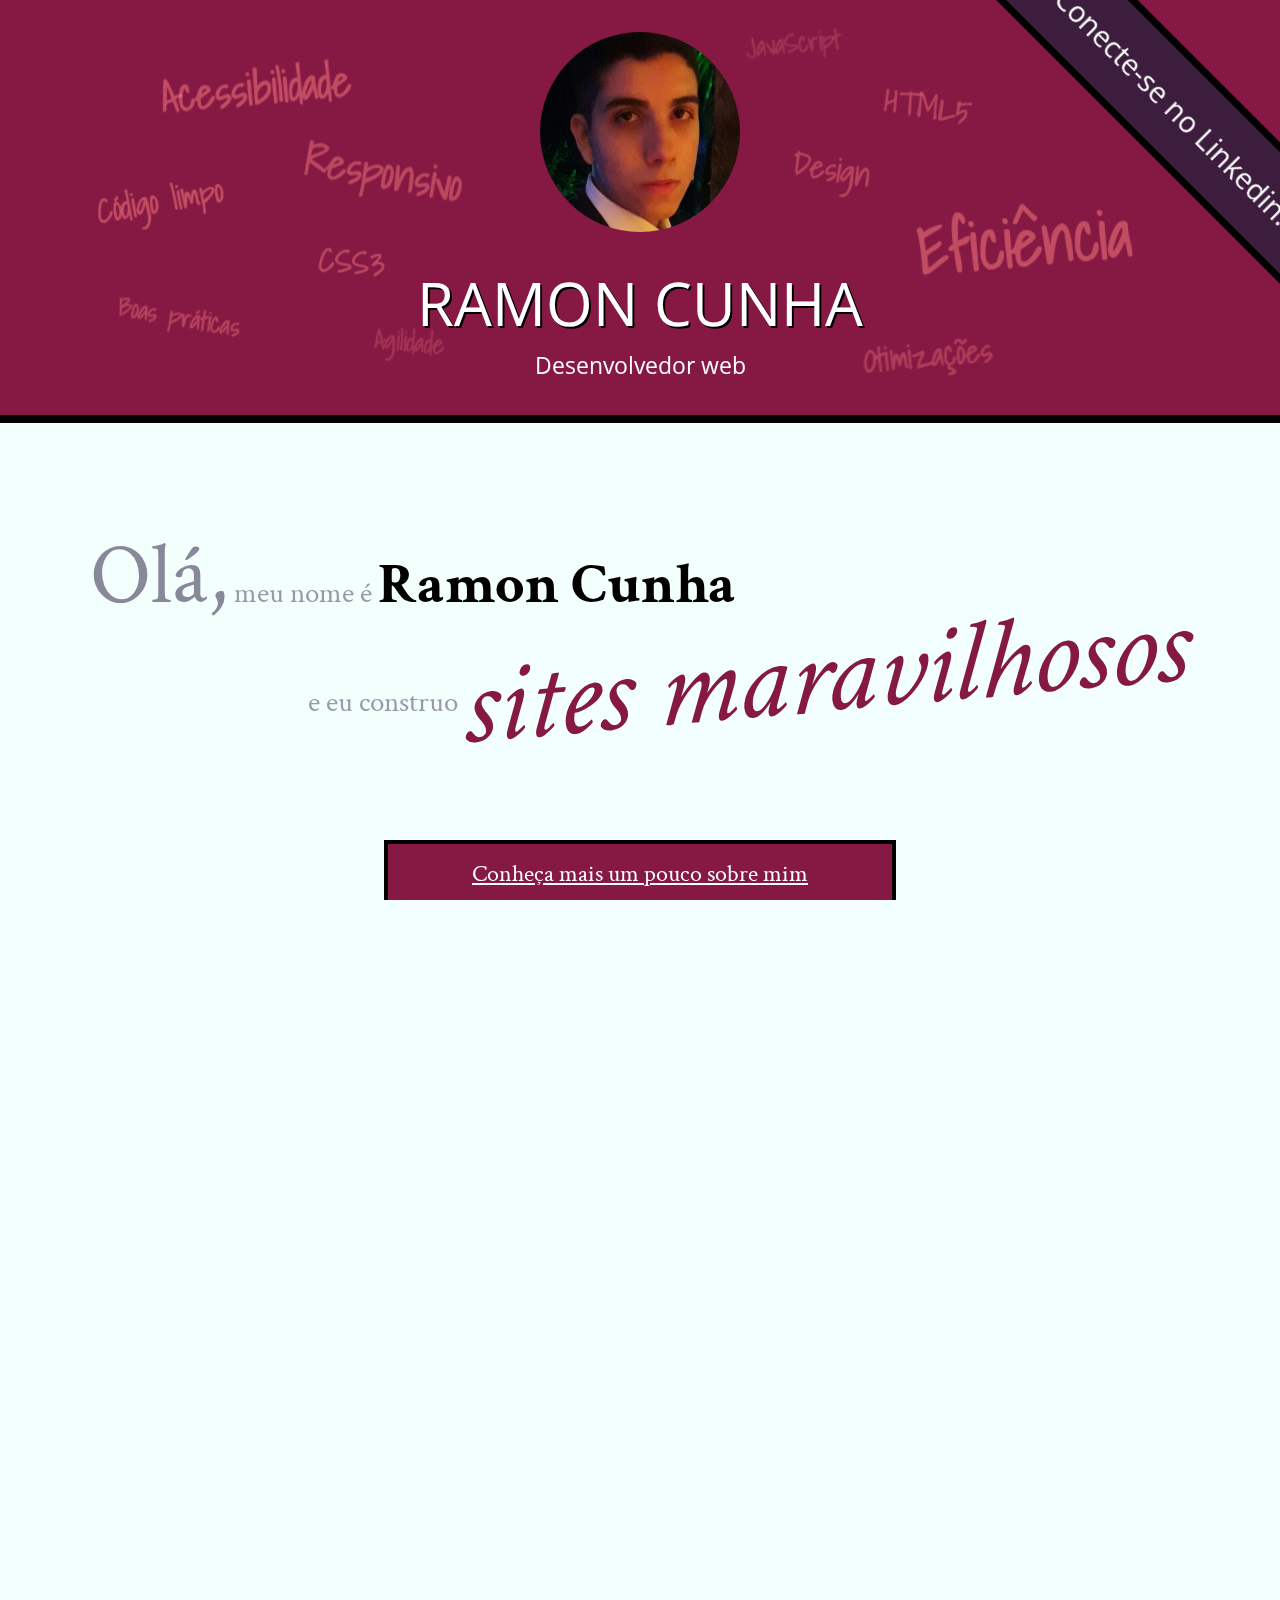
==== commit f4d67ad3: "Adicionar hover e focus no blog" ====
--- a/index.html
+++ b/index.html
@@ -57,9 +57,15 @@
                 </li>
                 <li class="post2">
                     <a href="blog.html">Por que fazer páginas acessíveis?</a>
+                    <p class="inicio-post">
+                       Tem se falado cada vez sobre acessibilidade na web. Há diversas técnicas e diretivas a serem seguidas, inclusive da própria W3C. Mas vale a pena investir nisso?
+                    </p>
                 </li>
                 <li class="post3">
                     <a href="blog.html">JavaScript não obstrusivo</a>
+                    <p class="inicio-post">
+                        JavaScript é uma linguagem essencial hoje em dia para criar páginas ricas, interativas e dinâmicas.
+                    </p>
                 </li>
             </ol>
             <a class="botao-index" href="blog.html">Veja mais</a>
@@ -67,7 +73,7 @@
     </main>
     <footer>
         <h2>Vamos conversar?</h2>
-        <p>Você pode entrar em contato comigo <a href="contato.html">por e-mail</a> ou pelo telefone <a href="tel:+551234567890">(32) 9 9195-2221</a></p>
+        <p>Você pode entrar em contato comigo <a href="contato.html">por e-mail</a> ou pelo telefone <a href="tel:+5532991952221">(32) 9 9195-2221</a></p>
     </footer>
 </body>
 </html>
--- a/css/site.css
+++ b/css/site.css
@@ -14,6 +14,7 @@
 h1 {
     text-transform: uppercase;
     font-size: 60px;
+    text-shadow: 2px 2px #000;
 }
 
 .titulo-principal {
@@ -32,6 +33,12 @@
 
 main a {
     color: #851944;
+}
+main a:hover,
+main a:focus,
+footer a:hover,
+footer a:focus {
+    color: red;
 }
 
 main p {
@@ -52,6 +59,10 @@
     text-transform: lowercase;
     text-decoration: none;
 }
+.navegacao-site a:hover,
+.navegacao-site a:focus {
+    text-shadow: 0 0 2px pink;
+}
 
 .navegacao-site h1 {
     font-size: 30px;
@@ -59,14 +70,18 @@
 }
 
 .rodape-pagina {
-    background-color: #000;
+    background-image: radial-gradient(ellipse at left bottom, rgba(60, 29, 61, 0.8), rgba(60, 29, 61, 0.8) 65%, black 65%, black 70%, transparent 70%, transparent);
+    background-size: 25% 100%;
+    background-repeat: no-repeat;
     color: #F2FFFC;
+    text-shadow: 1px 1px #000;
     padding: 20px;
     clear: both;
     bottom: 0;
     left: 0;
     width: 100%;
     box-sizing: border-box;
+    position: fixed;
 }
 
 .container {
--- a/css/index.css
+++ b/css/index.css
@@ -12,9 +12,6 @@
     height: 200px;
     border-radius: 2em;
 }
-header {
-    position: relative;
-}
 .subtitulo-principal{
     font-size: .4em;
 }
@@ -64,6 +61,15 @@
 }
 .trabalhos {
     background-color: #3C1D3D;
+     background-image: linear-gradient(135deg,
+                        transparent,
+                        transparent 14px,
+                        rgba(0, 0, 0, 0.1) 14px,
+                        rgba(0, 0, 0, 0.1) 15px,
+                        transparent 15px,
+                        transparent);
+    background-size: 20px 20px;
+    background-attachment: fixed;
     border-top: .5em solid #000;
     border-bottom: .5em solid #000;
 }
@@ -84,6 +90,15 @@
 }
 .blog {
     background-color: #999;
+    background-image: linear-gradient(45deg,
+                        transparent,
+                        transparent 14px,
+                        rgba(255, 255, 255, 0.1) 14px,
+                        rgba(255, 255, 255, 0.1) 15px,
+                        transparent 15px,
+                        transparent);
+    background-size: 20px 20px;
+    background-attachment: fixed;
     color: #FFF;
     border-bottom: .5em solid #851944;
     position: relative;
@@ -95,7 +110,13 @@
     position: relative;
     top: -2em;
 }
-.blog .post2 a, .blog .post3 a {
+
+.blog .post1 a:hover,
+.blog .post1 a:focus,
+.blog .post2 a:hover,
+.blog .post2 a:focus,
+.blog .post3 a:hover,
+.blog .post3 a:focus {
     color: #FCF;
     padding: .5em;
     display: block;
@@ -118,13 +139,13 @@
 }
 .palavra-home {
     font-family: "Shadows Into Light", cursive;
-    color: #D5447E;
+    color: rgba(255, 127, 127, .5);
     font-weight: bold;
     font-size: 150%;
     position: absolute;
 }
 .eficiencia {
-    top: 50%;
+    top: 45%;
     left: 60%;
     transform: translate(-50%, -50%) rotate(-5deg) translateZ(4px) scale(0.25);
 }
@@ -133,6 +154,7 @@
     top: 70%;
     left: 20%;
     transform: translate(-50%, -50%) rotate(10deg) translateZ(1px) scale(0.25);
+    opacity: .8;
 }
 
 .codigo-limpo {
@@ -145,18 +167,21 @@
     top: 55%;
     left: 35%;
     transform: translate(-50%, -50%) rotate(5deg) translateZ(2px) scale(0.25);
+    opacity: .9;
 }
 
 .html5 {
     top: 30%;
     left: 65%;
     transform: translate(-50%, -50%) rotate(10deg) translateZ(2px) scale(0.25);
+    opacity: .8;
 }
 
 .javascript {
     top: 15%;
     left: 60%;
     transform: translate(-50%, -50%) rotate(-5deg) translateZ(1px) scale(0.25);
+    opacity: .5;
 }
 
 .acessibilidade {
@@ -169,30 +194,51 @@
     top: 40%;
     left: 40%;
     transform: translate(-50%, -50%) rotate(10deg) translateZ(3px) scale(0.25);
+    opacity: .9;
 }
 
 .otimizacoes {
     top: 70%;
     left: 65%;
     transform: translate(-50%, -50%) rotate(-5deg) translateZ(2px) scale(0.25);
+    opacity: .7;
 }
 
 .agilidade {
     top: 75%;
     left: 35%;
     transform: translate(-50%, -50%) rotate(5deg) translateZ(1px) scale(0.25);
+    opacity: .5;
 }
 
 .design {
     top: 40%;
     left: 60%;
     transform: translate(-50%, -50%) rotate(10deg) translateZ(2px) scale(0.25);
-}
-.post1 {
+    opacity: .8;
+}
+.post1:hover,
+.post1:focus,
+.post2:hover,
+.post2:focus,
+.post3:hover,
+.post3:focus {
     color: #E13868;
     background-color: #F2FFFC;
     padding: .5em;
     display: inline-block;
+}
+.inicio-post {
+    display: none;
+}
+.blog a:hover + .inicio-post,
+.blog a:focus + .inicio-post {
+    display: block;
+}
+.blog a:hover,
+.blog a:focus {
+    background-color: #F2FFFC;
+    color: #F26;
 }
 .blog .inicio-post {
     color: black;
